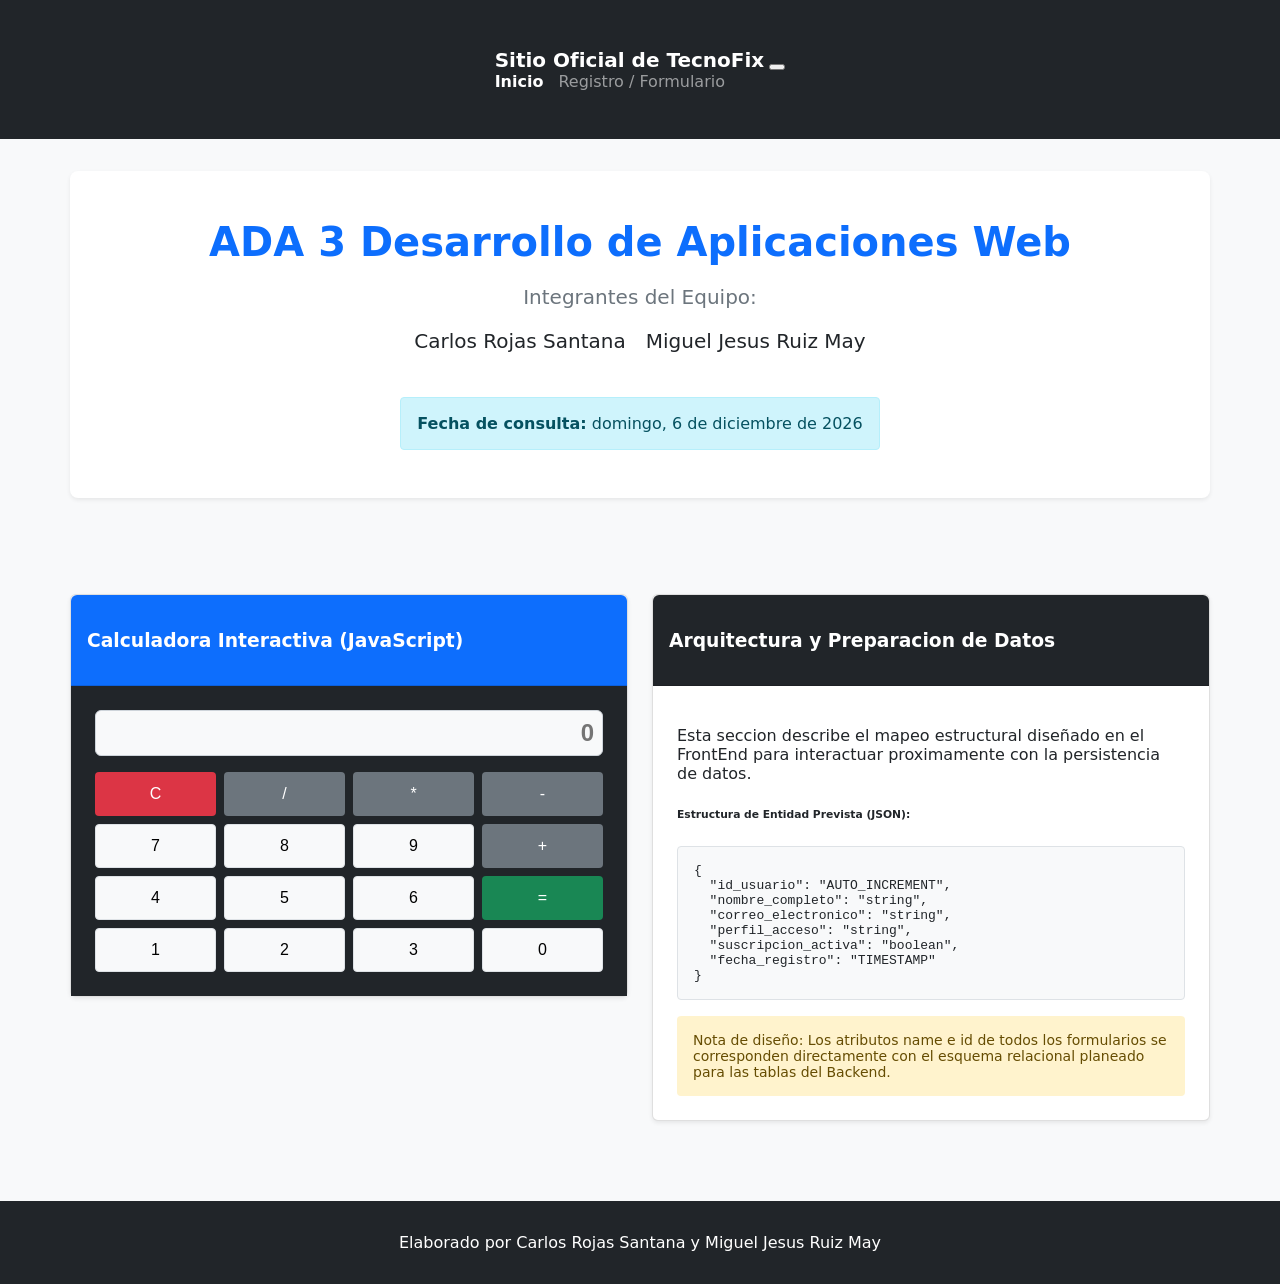
==== index.html @ 31d72c15 "Add files via upload" ====
<!DOCTYPE html>
<html lang="es">
<head>
    <meta charset="UTF-8">
    <meta name="viewport" content="width=device-width, initial-scale=1.0">
    <title>ADA 3 - Desarrollo de Aplicaciones Web</title>
    <link rel="stylesheet" href="css/estilos.css">

</head>
<body class="bg-light">

    <nav class="navbar navbar-expand-lg navbar-dark bg-dark shadow-sm">
        <div class="container">
            <a class="navbar-brand fw-bold" href="index.html">Sitio Oficial de TecnoFix</a>
            <button class="navbar-toggler" type="button" data-bs-toggle="collapse" data-bs-target="#navbarNav">
                <span class="navbar-toggler-icon"></span>
            </button>
            <div class="collapse navbar-collapse" id="navbarNav">
                <ul class="navbar-nav ms-auto">
                    <li class="nav-item">
                        <a class="nav-link active" href="index.html">Inicio</a>
                    </li>
                    <li class="nav-item">
                        <a class="nav-link" href="formulario.html">Registro / Formulario</a>
                    </li>
                </ul>
            </div>
        </div>
    </nav>

    <header class="container my-5 text-center">
        <div class="p-5 bg-white rounded-3 shadow-sm">
            <h1 class="display-5 fw-bold text-primary">ADA 3 Desarrollo de Aplicaciones Web</h1>
            <p class="lead text-muted">Integrantes del Equipo:</p>
            <ul class="list-inline fs-5 text-secondary">
                <li class="list-inline-item mx-3">Carlos Rojas Santana</li>
                <li class="list-inline-item mx-3">Miguel Jesus Ruiz May</li>
            </ul>
            <div class="mt-4 alert alert-info d-inline-block shadow-sm" role="alert">
                <strong>Fecha de consulta:</strong> <span id="fecha-actual">Cargando fecha...</span>
            </div>
        </div>
    </header>

    <main class="container my-5">
        <div class="row g-4">
            <section class="col-md-6">
                <div class="card h-100 shadow-sm border-0">
                    <div class="card-header bg-primary text-white py-3">
                        <h3 class="card-title mb-0 h5">Calculadora Interactiva (JavaScript)</h3>
                    </div>
                    <div class="card-body bg-dark text-white p-4 rounded-bottom">
                        <input type="text" id="pantalla-calculadora" class="form-control form-control-lg text-end mb-3 bg-light text-dark fw-bold" readonly placeholder="0">
                        <div class="row g-2">
                            <div class="col-3"><button class="btn btn-danger w-100 py-3" onclick="limpiarPantalla()">C</button></div>
                            <div class="col-3"><button class="btn btn-secondary w-100 py-3" onclick="agregarAPantalla('/')">/</button></div>
                            <div class="col-3"><button class="btn btn-secondary w-100 py-3" onclick="agregarAPantalla('*')">*</button></div>
                            <div class="col-3"><button class="btn btn-secondary w-100 py-3" onclick="agregarAPantalla('-')">-</button></div>
                            
                            <div class="col-3"><button class="btn btn-light w-100 py-3" onclick="agregarAPantalla('7')">7</button></div>
                            <div class="col-3"><button class="btn btn-light w-100 py-3" onclick="agregarAPantalla('8')">8</button></div>
                            <div class="col-3"><button class="btn btn-light w-100 py-3" onclick="agregarAPantalla('9')">9</button></div>
                            <div class="col-3"><button class="btn btn-secondary w-100 py-3" onclick="agregarAPantalla('+')">+</button></div>
                            
                            <div class="col-3"><button class="btn btn-light w-100 py-3" onclick="agregarAPantalla('4')">4</button></div>
                            <div class="col-3"><button class="btn btn-light w-100 py-3" onclick="agregarAPantalla('5')">5</button></div>
                            <div class="col-3"><button class="btn btn-light w-100 py-3" onclick="agregarAPantalla('6')">6</button></div>
                            <div class="col-3"><button class="btn btn-success w-100 py-3" onclick="calcularResultado()">=</button></div>
                            
                            <div class="col-3"><button class="btn btn-light w-100 py-3" onclick="agregarAPantalla('1')">1</button></div>
                            <div class="col-3"><button class="btn btn-light w-100 py-3" onclick="agregarAPantalla('2')">2</button></div>
                            <div class="col-3"><button class="btn btn-light w-100 py-3" onclick="agregarAPantalla('3')">3</button></div>
                            <div class="col-3"><button class="btn btn-light w-100 py-3" onclick="agregarAPantalla('0')">0</button></div>
                        </div>
                    </div>
                </div>
            </section>

            <section class="col-md-6">
                <div class="card h-100 shadow-sm border-0">
                    <div class="card-header bg-dark text-white py-3">
                        <h3 class="card-title mb-0 h5">Arquitectura y Preparacion de Datos</h3>
                    </div>
                    <div class="card-body">
                        <p class="text-muted">Esta seccion describe el mapeo estructural diseñado en el FrontEnd para interactuar proximamente con la persistencia de datos.</p>
                        <h6 class="fw-bold text-secondary">Estructura de Entidad Prevista (JSON):</h6>
                        <pre class="bg-light p-3 rounded text-dark border font-monospace small">
{
  "id_usuario": "AUTO_INCREMENT",
  "nombre_completo": "string",
  "correo_electronico": "string",
  "perfil_acceso": "string",
  "suscripcion_activa": "boolean",
  "fecha_registro": "TIMESTAMP"
}</pre>
                        <div class="alert alert-warning text-dark border-0 small mt-2">
                            Nota de diseño: Los atributos name e id de todos los formularios se corresponden directamente con el esquema relacional planeado para las tablas del Backend.
                        </div>
                    </div>
                </div>
            </section>
        </div>
    </main>

    <footer class="bg-dark text-white text-center py-3 mt-auto">
        <p class="mb-0 small"> Elaborado por Carlos Rojas Santana y Miguel Jesus Ruiz May</p>
    </footer>

    <script src="js/app.js"></script>
    <script src="js/calculadora.js"></script>
    <script src="https://github.io"></script>
</body>
</html>
---- css/estilos.css ----
body { 
    margin: 0; 
    font-family: system-ui, -apple-system, sans-serif; 
    background-color: #f8f9fa; 
    color: #212529;
}
.navbar { 
    background-color: #212529; 
    padding: 1rem; 
    display: flex; 
    justify-content: space-between; 
    align-items: center; 
}
.navbar-brand { 
    color: #fff; 
    font-size: 1.25rem; 
    font-weight: bold; 
    text-decoration: none; 
}
.navbar-nav { 
    display: flex; 
    list-style: none; 
    margin: 0; 
    padding: 0; 
    gap: 15px; 
}
.nav-link { 
    color: rgba(255,255,255,0.55); 
    text-decoration: none; 
}
.nav-link.active { 
    color: #fff; 
    font-weight: bold; 
}
.container { 
    max-width: 1140px; 
    margin: 0 auto; 
    padding: 2rem 1rem; 
}
.p-5 { 
    background-color: #fff; 
    padding: 3rem; 
    text-align: center; 
    border-radius: 0.5rem; 
    box-shadow: 0 0.125rem 0.25rem rgba(0,0,0,0.075); 
    margin-bottom: 2rem; 
}
.display-5 { 
    font-size: 2.5rem; 
    font-weight: bold; 
    color: #0d6efd; 
    margin: 0 0 1rem 0; 
}
.lead { 
    font-size: 1.25rem; 
    color: #6c757d; 
}
.list-inline { 
    list-style: none; 
    padding: 0; 
    display: flex; 
    justify-content: center; 
    gap: 20px; 
    font-size: 1.25rem; 
}
.alert-info { 
    background-color: #cff4fc; 
    color: #055160; 
    border: 1px solid #b6effb; 
    padding: 1rem; 
    border-radius: 0.25rem; 
    display: inline-block; 
    margin-top: 1.5rem; 
}
.row { 
    display: flex; 
    flex-wrap: wrap; 
    gap: 1.5rem; 
}
.col-md-6 { 
    flex: 1; 
    min-width: 300px; 
}
.card { 
    background-color: #fff; 
    border: 1px solid rgba(0,0,0,0.125); 
    border-radius: 0.375rem; 
    box-shadow: 0 0.125rem 0.25rem rgba(0,0,0,0.075); 
    display: flex; 
    flex-direction: column; 
}
.card-header { 
    padding: 1rem; 
    margin-bottom: 0; 
    border-bottom: 1px solid rgba(0,0,0,0.125); 
    border-radius: 0.375rem 0.375rem 0 0; 
    color: #fff; 
}
.bg-primary { 
    background-color: #0d6efd; 
}
.bg-dark { 
    background-color: #212529; 
}
.card-body { 
    padding: 1.5rem; 
}
.form-control-lg { 
    width: 100%; 
    font-size: 1.5rem; 
    padding: 0.5rem; 
    box-sizing: border-box; 
    text-align: right; 
    margin-bottom: 1rem; 
    font-weight: bold; 
    background-color: #f8f9fa; 
    border: 1px solid #ced4da; 
    border-radius: 0.375rem; 
}
.g-2 { 
    display: grid; 
    grid-template-columns: repeat(4, 1fr); 
    gap: 0.5rem; 
}
.btn { 
    display: inline-block; 
    font-weight: 400; 
    text-align: center; 
    vertical-align: middle; 
    cursor: pointer; 
    border: 1px solid transparent; 
    padding: 0.75rem; 
    font-size: 1rem; 
    border-radius: 0.25rem; 
    width: 100%; 
}
.btn-danger { 
    color: #fff; 
    background-color: #dc3545; 
}
.btn-secondary { 
    color: #fff; 
    background-color: #6c757d; 
}
.btn-light { 
    color: #000; 
    background-color: #f8f9fa; 
    border-color: #dee2e6; 
}
.btn-success { 
    color: #fff; 
    background-color: #198754; 
}
pre { 
    background-color: #f8f9fa; 
    padding: 1rem; 
    border: 1px solid #dee2e6; 
    border-radius: 0.25rem; 
    overflow-x: auto; 
}
.alert-warning { 
    background-color: #fff3cd; 
    color: #664d03; 
    padding: 1rem; 
    border-radius: 0.25rem; 
    font-size: 0.875rem; 
    margin-top: 1rem; 
}
footer { 
    background-color: #212529; 
    color: #fff; 
    text-align: center; 
    padding: 1rem; 
    margin-top: 3rem; 
}
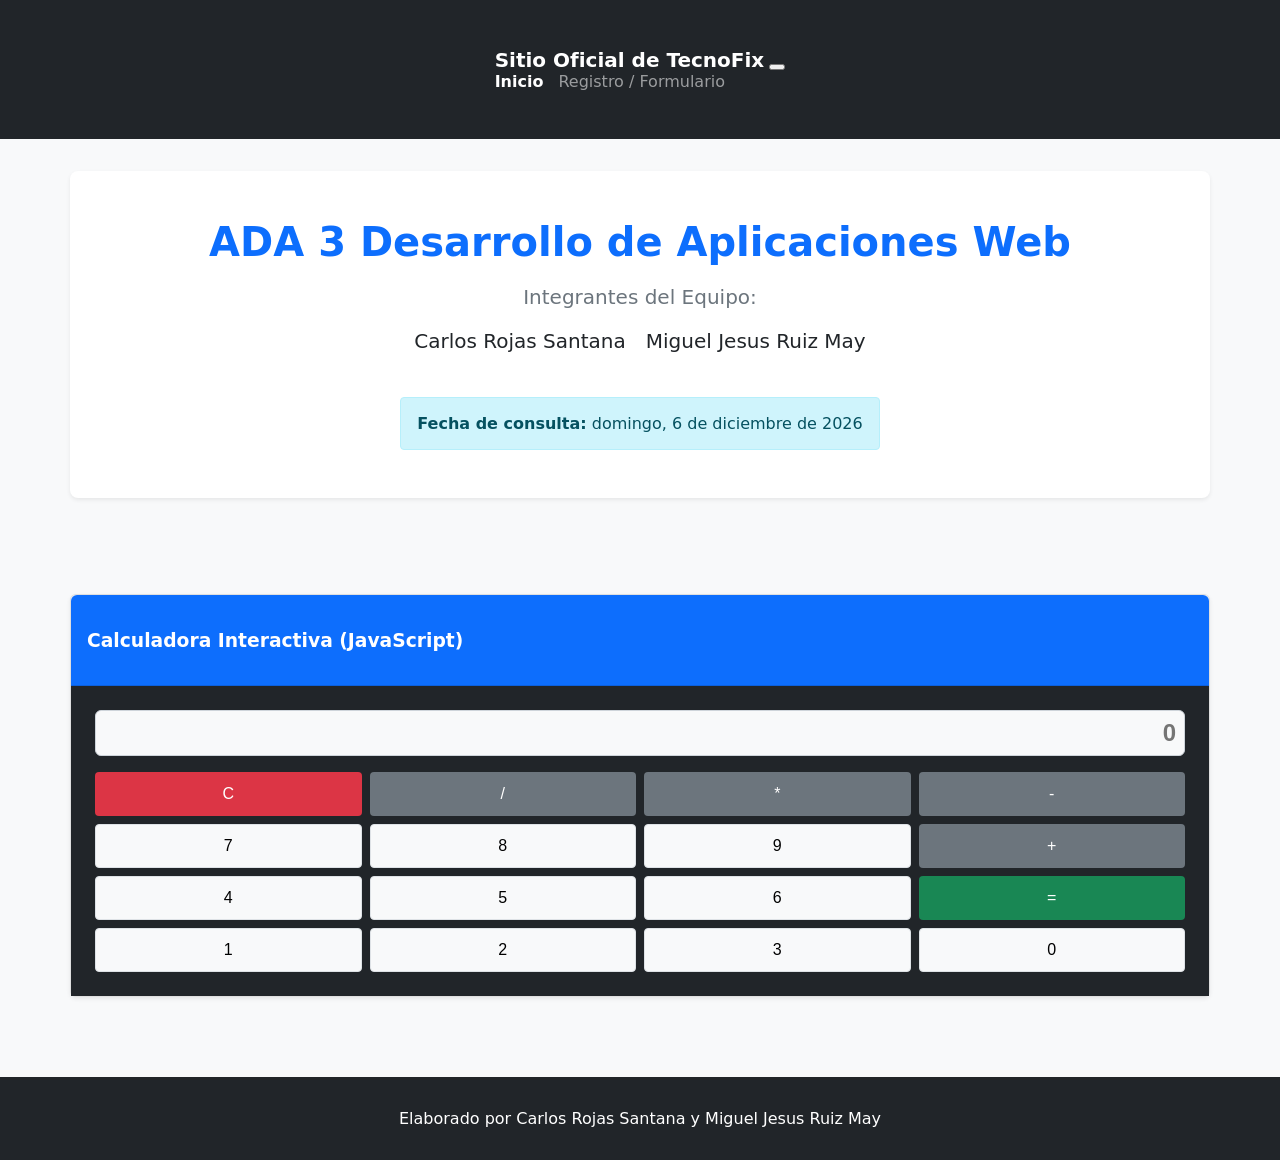
==== commit 7f90500c: "Fix HTML structure and formatting issues" ====
--- a/index.html
+++ b/index.html
@@ -75,30 +75,6 @@
                     </div>
                 </div>
             </section>
-
-            <section class="col-md-6">
-                <div class="card h-100 shadow-sm border-0">
-                    <div class="card-header bg-dark text-white py-3">
-                        <h3 class="card-title mb-0 h5">Arquitectura y Preparacion de Datos</h3>
-                    </div>
-                    <div class="card-body">
-                        <p class="text-muted">Esta seccion describe el mapeo estructural diseñado en el FrontEnd para interactuar proximamente con la persistencia de datos.</p>
-                        <h6 class="fw-bold text-secondary">Estructura de Entidad Prevista (JSON):</h6>
-                        <pre class="bg-light p-3 rounded text-dark border font-monospace small">
-{
-  "id_usuario": "AUTO_INCREMENT",
-  "nombre_completo": "string",
-  "correo_electronico": "string",
-  "perfil_acceso": "string",
-  "suscripcion_activa": "boolean",
-  "fecha_registro": "TIMESTAMP"
-}</pre>
-                        <div class="alert alert-warning text-dark border-0 small mt-2">
-                            Nota de diseño: Los atributos name e id de todos los formularios se corresponden directamente con el esquema relacional planeado para las tablas del Backend.
-                        </div>
-                    </div>
-                </div>
-            </section>
         </div>
     </main>
 
@@ -110,4 +86,4 @@
     <script src="js/calculadora.js"></script>
     <script src="https://github.io"></script>
 </body>
-</html>+</html>
